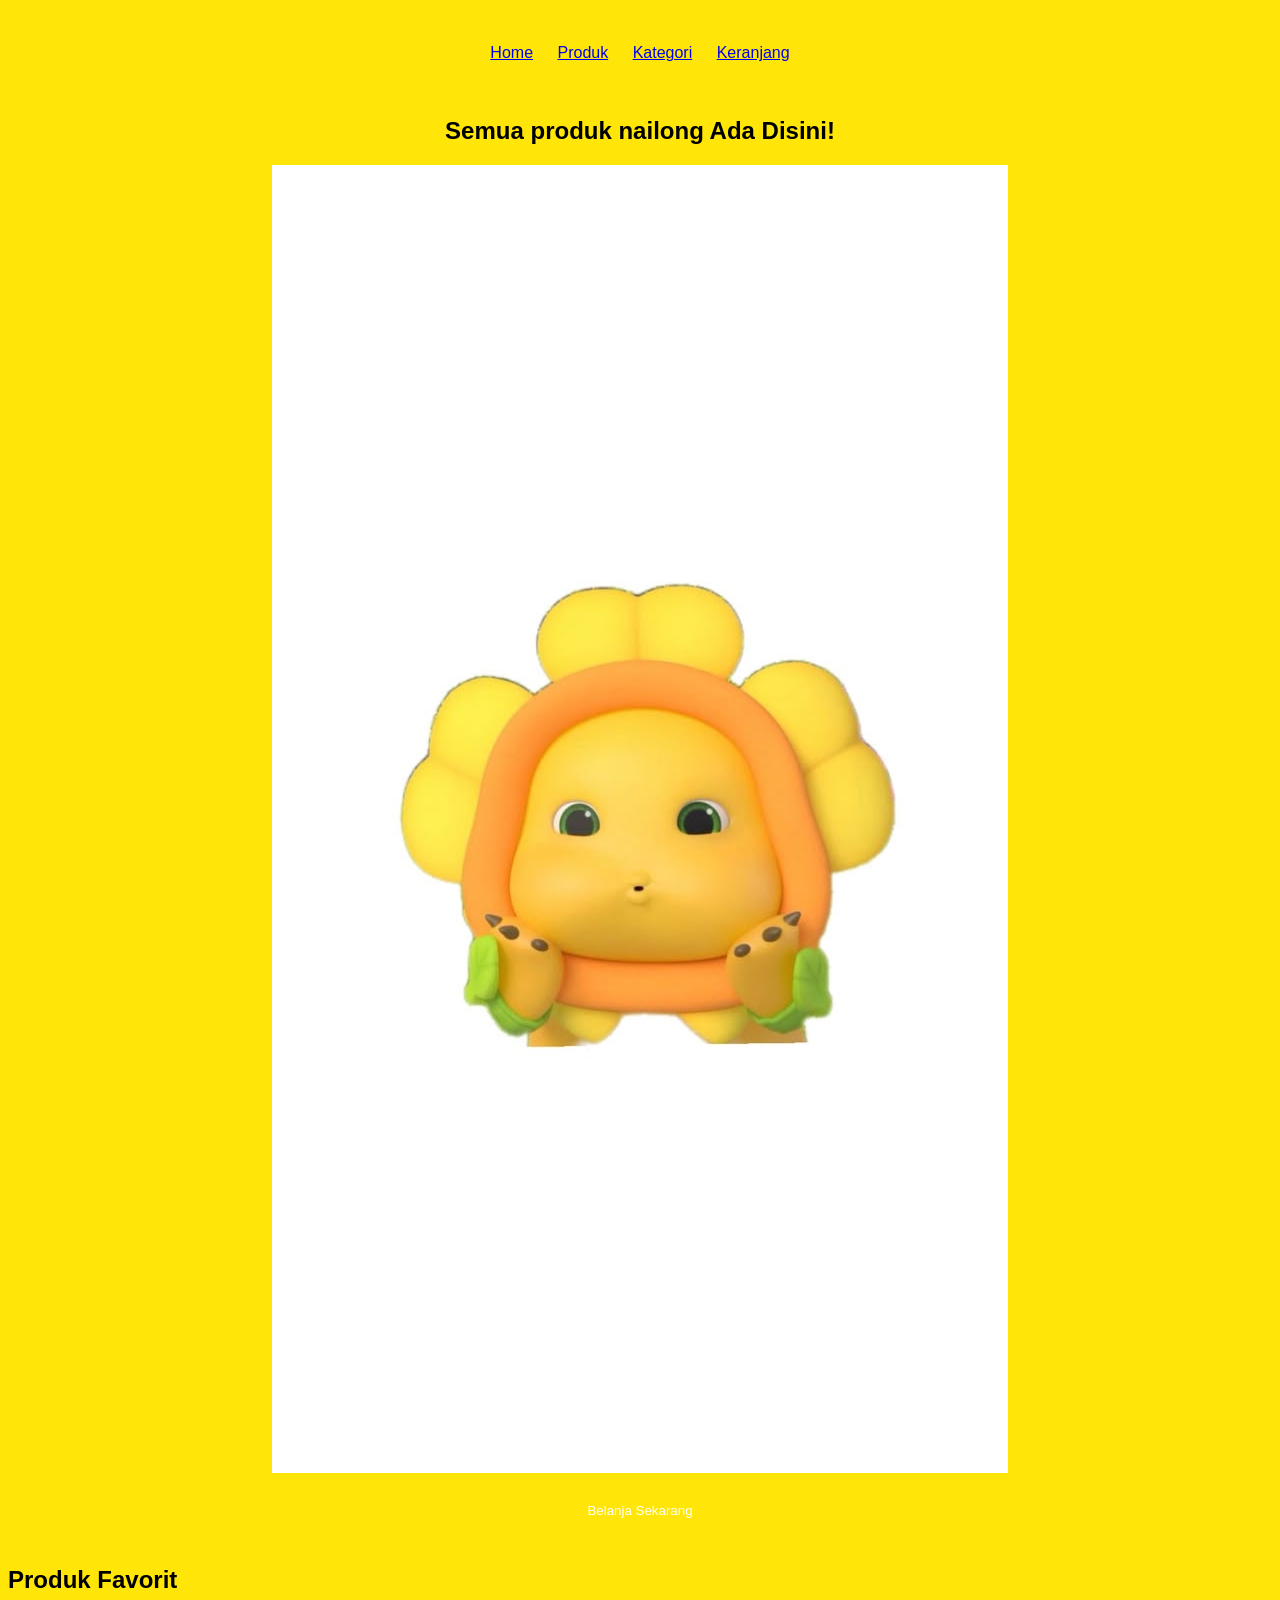
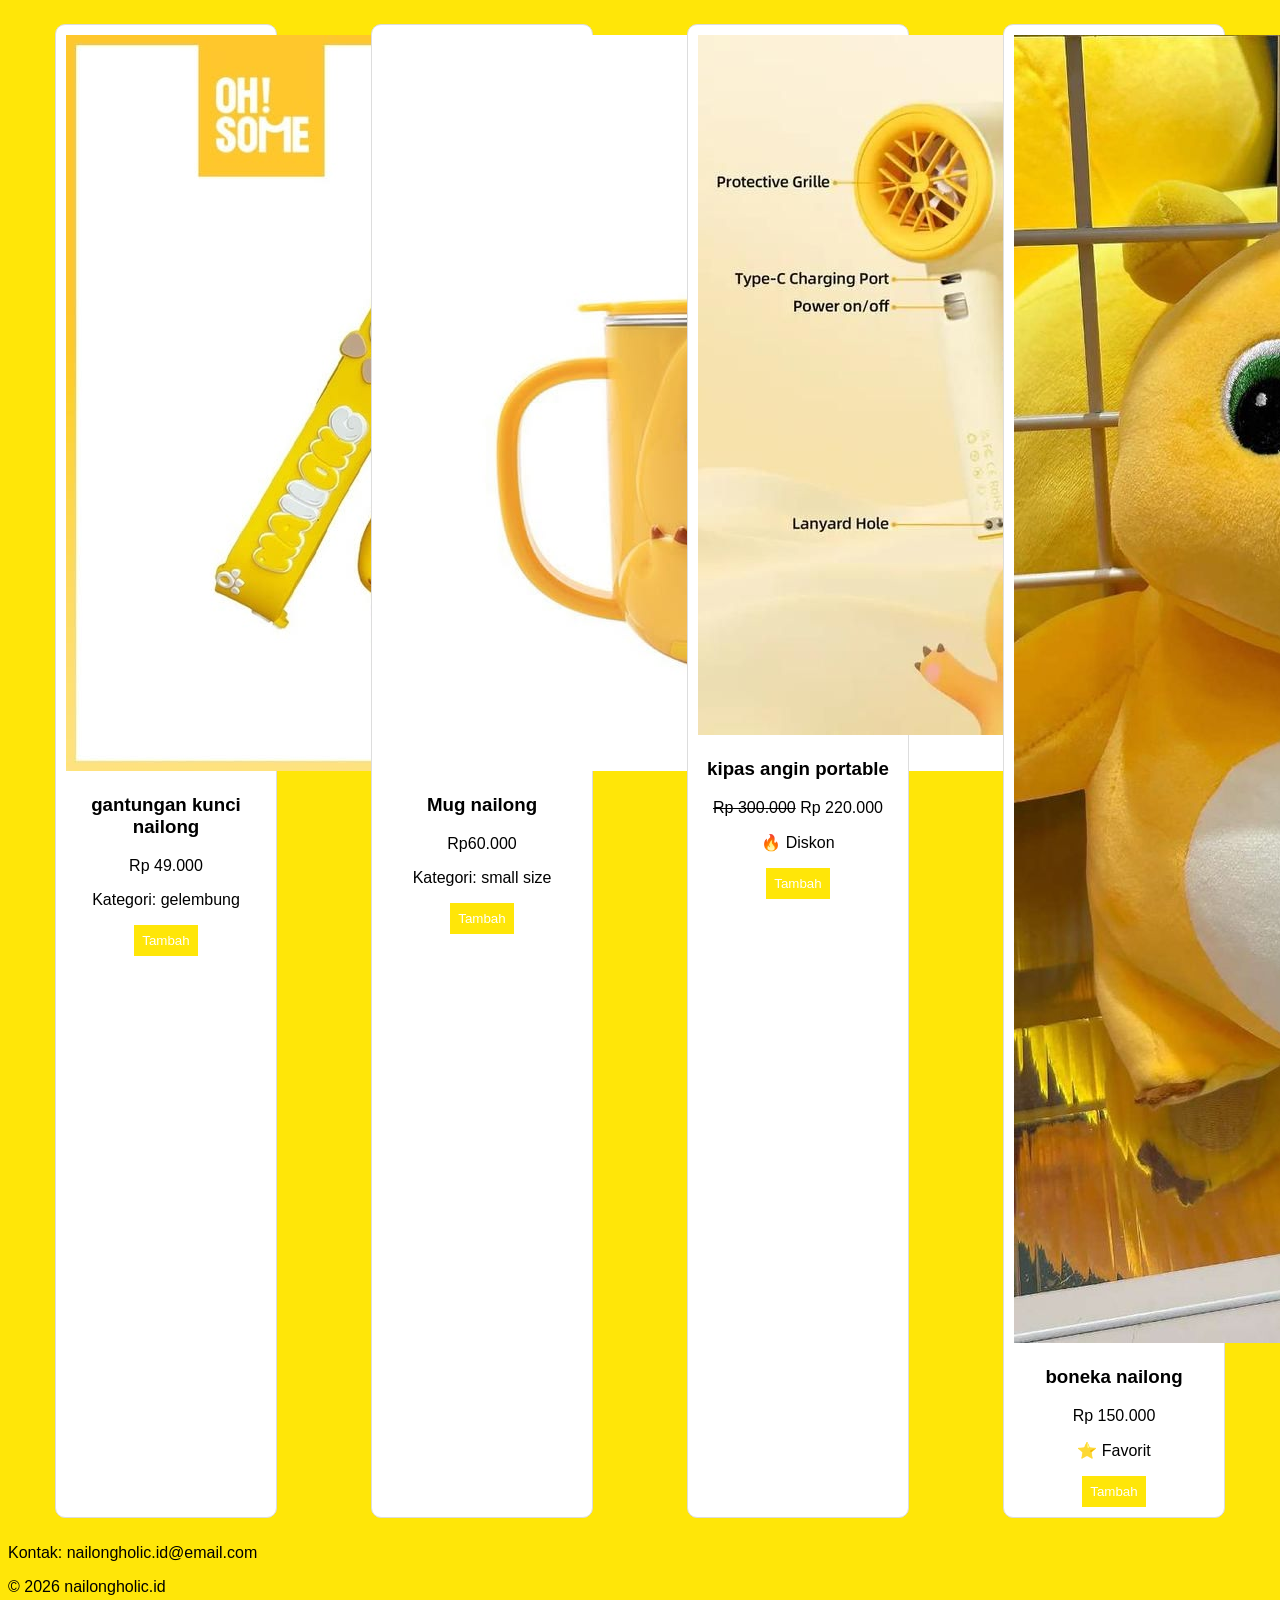
==== index.html @ fddcebc4 "Rename indexhtml.html to index.html" ====
<!DOCTYPE html>
<html lang="id">
<head>
    <meta charset="UTF-8">
    <title>nailong</title>

    <style>
        body {
            font-family: Arial;
            background-color: #ffe608;
        }
        header {
            background-color: ;
            color: white;
            text-align: center;
            padding: 15px;
        }
        nav a {
            margin: 10px;
            color:#ffe608
            text-decoration: none;
        }
        #hero {
            text-align: center;
            padding: 20px;
        }
        .container {
            display: flex;
            justify-content: space-around;
            flex-wrap: wrap;
        }
        .card {
            background: white;
            border: 1px solid #ddd;
            border-radius: 10px;
            width: 200px;
            padding: 10px;
            margin: 10px;
            text-align: center;
        }
        button {
            background-color: #ffe608;
            color: white;
            border: none;
            padding: 8px;
            cursor: pointer;
        }
    </style>
</head>

<body>

<header>
    <h1> <nailongholic class="id"></nailongholic></h1>
    <nav>
        <a href="#">Home</a>
        <a href="#">Produk</a>
        <a href="#">Kategori</a>
        <a href="#">Keranjang</a>
    </nav>
</header>

<main>

<section id="hero">
    <h2>Semua produk nailong Ada Disini!</h2>
    <img src="banner nailong.jpg" alt="nailongholic.id Banner">
    <br><br>
    <button>Belanja Sekarang</button>
</section>

<section>
    <h2> Produk Favorit</h2>

    <div class="container">

        <div class="card">
            <img src="ganci nailong.jpeg" alt="aksesoris">
            <h3>gantungan kunci nailong</h3>
            <p>Rp 49.000</p>
            <p> Kategori: gelembung</p>
            <button>Tambah</button>
        </div>

        <div class="card">
            <img src="mug nailong.jpg" alt="alat minum">
            <h3>Mug nailong</h3>
            <p>Rp60.000</p>
            <p> Kategori: small size</p>
            <button>Tambah</button>
        </div>

        <div class="card">
            <img src="kipas angin nailong.jpg" alt="colab gojodogXnailong">
            <h3>kipas angin portable</h3>
            <p><del>Rp 300.000</del> Rp 220.000</p>
            <p>🔥 Diskon</p>
            <button>Tambah</button>
        </div>

        <div class="card">
            <img src="boneka nailong.jpg" alt="boneka">
            <h3>boneka nailong </h3>
            <p>Rp 150.000</p>
            <p>⭐ Favorit</p>
            <button>Tambah</button>
        </div>

    </div>
</section>

</main>

<footer>
    <p>Kontak: nailongholic.id@email.com</p>
    <p>&copy; 2026 nailongholic.id</p>
</footer>

</body>
</html>
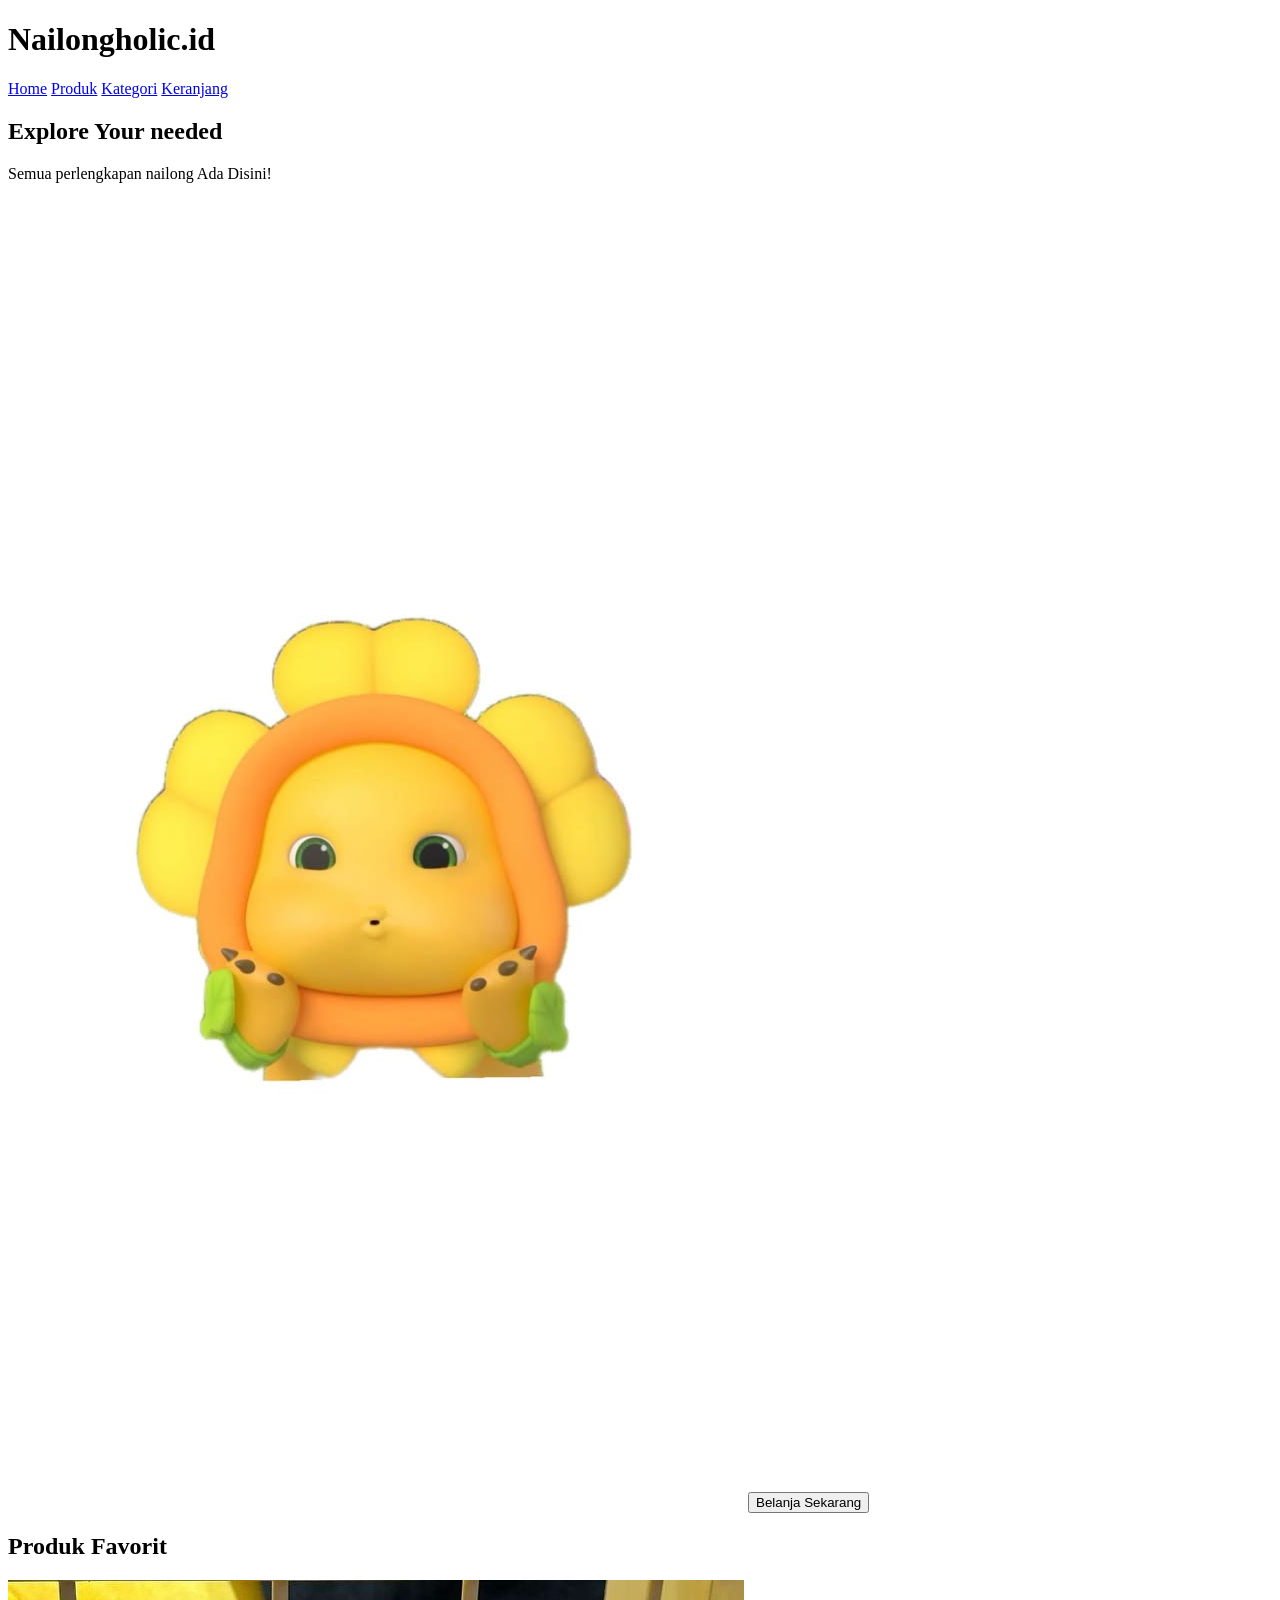
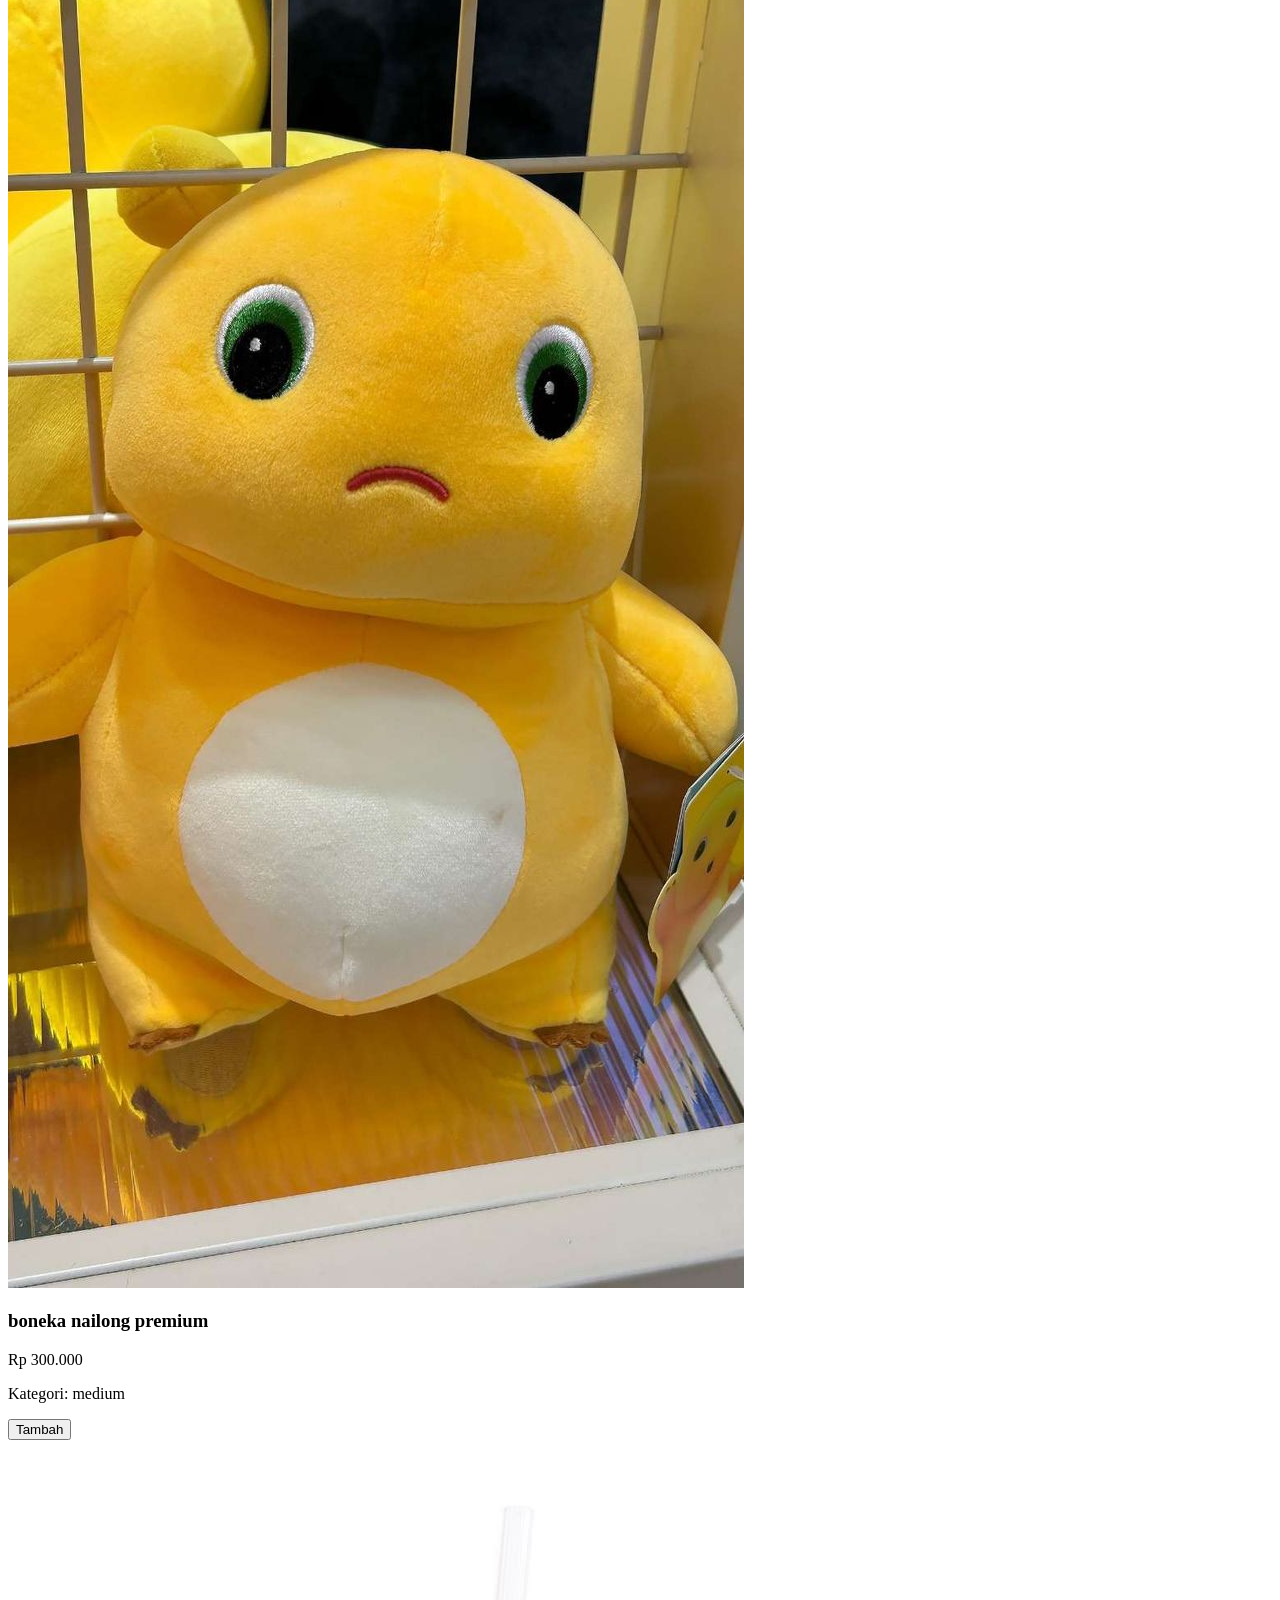
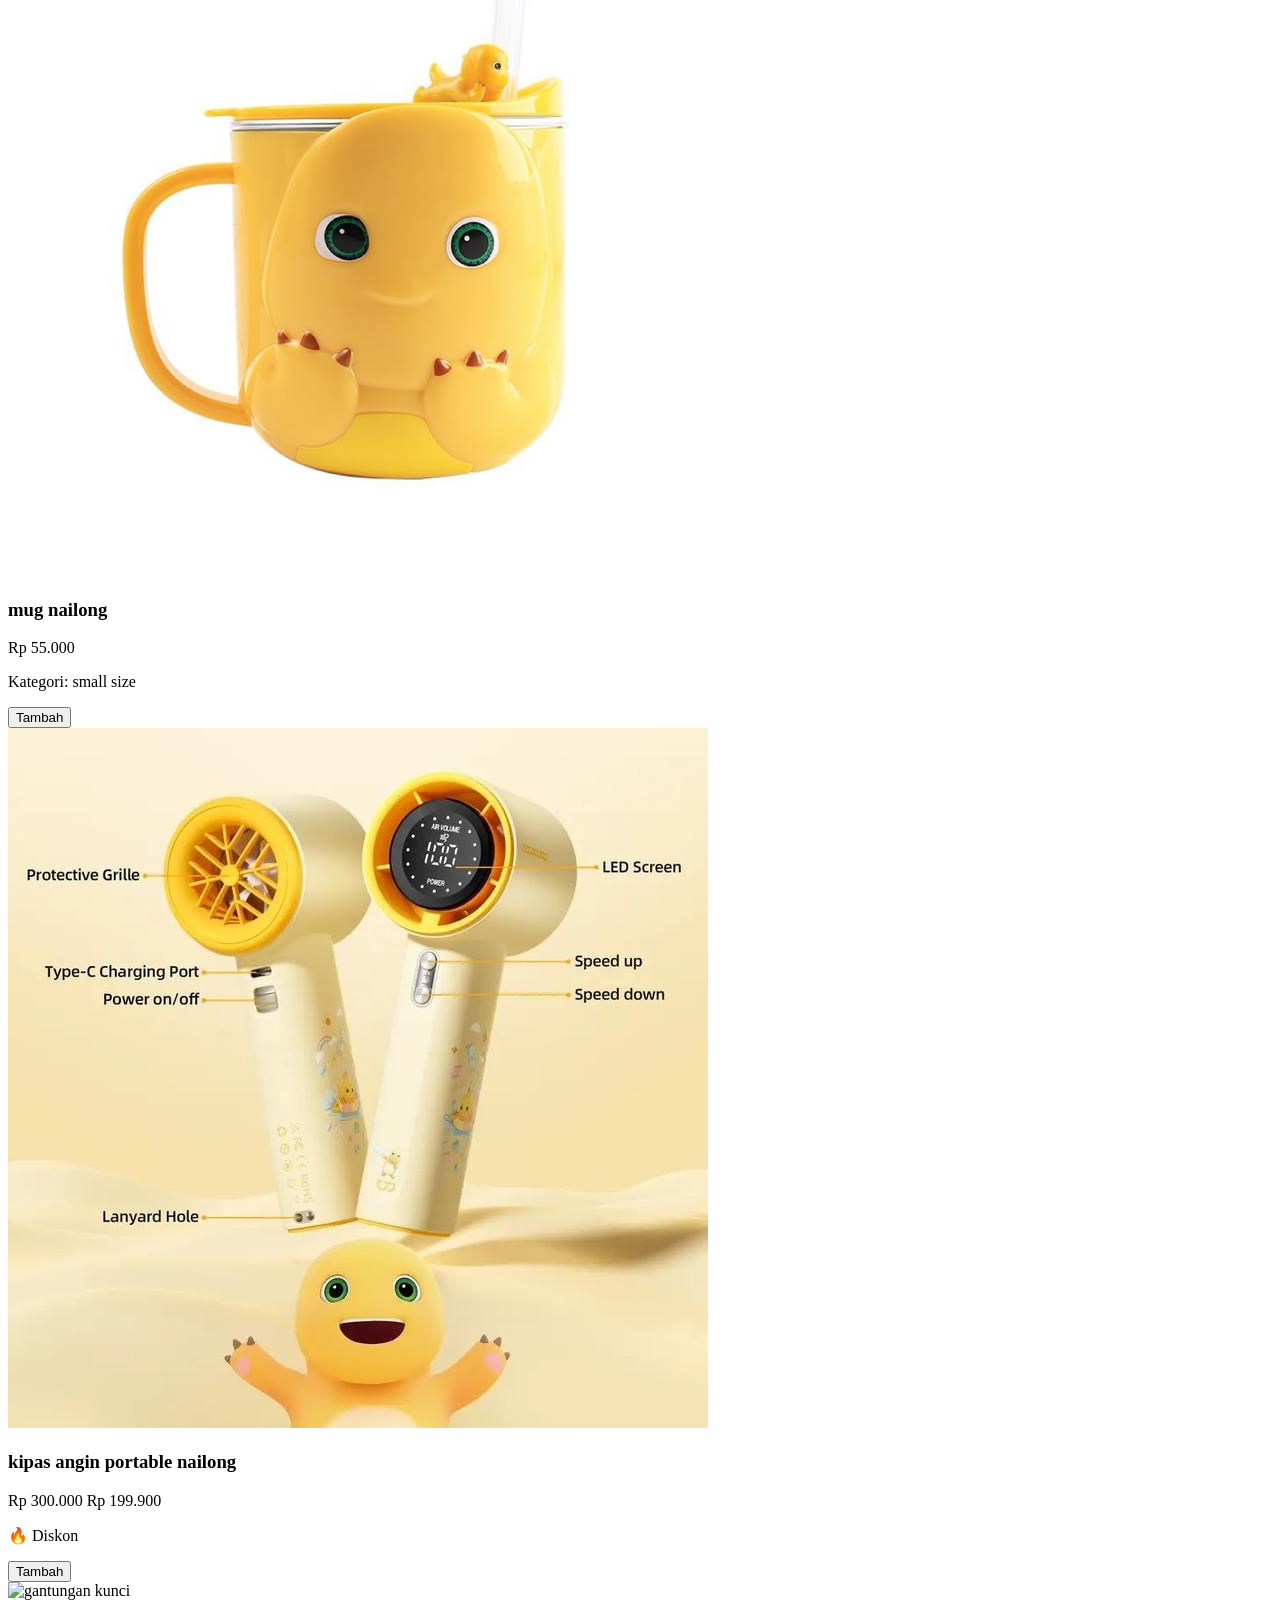
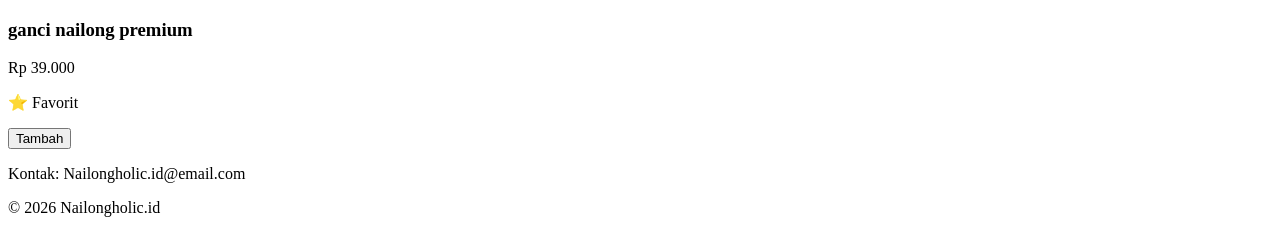
==== commit b980fdb4: "Update index.html" ====
--- a/index.html
+++ b/index.html
@@ -2,56 +2,14 @@
 <html lang="id">
 <head>
     <meta charset="UTF-8">
-    <title>nailong</title>
+    <meta name="viewport" content="width=device-width, initial-scale=1.0">
+    <title>Nailongholic.id</title>
 
-    <style>
-        body {
-            font-family: Arial;
-            background-color: #ffe608;
-        }
-        header {
-            background-color: ;
-            color: white;
-            text-align: center;
-            padding: 15px;
-        }
-        nav a {
-            margin: 10px;
-            color:#ffe608
-            text-decoration: none;
-        }
-        #hero {
-            text-align: center;
-            padding: 20px;
-        }
-        .container {
-            display: flex;
-            justify-content: space-around;
-            flex-wrap: wrap;
-        }
-        .card {
-            background: white;
-            border: 1px solid #ddd;
-            border-radius: 10px;
-            width: 200px;
-            padding: 10px;
-            margin: 10px;
-            text-align: center;
-        }
-        button {
-            background-color: #ffe608;
-            color: white;
-            border: none;
-            padding: 8px;
-            cursor: pointer;
-        }
-    </style>
+    <link rel="stylesheet" href="Nailongholic.id.css">
 </head>
-
 <body>
-
 <header>
-    <h1> <nailongholic class="id"></nailongholic></h1>
+    <h1 class="e-nama">Nailongholic.id</h1>
     <nav>
         <a href="#">Home</a>
         <a href="#">Produk</a>
@@ -59,61 +17,58 @@
         <a href="#">Keranjang</a>
     </nav>
 </header>
-
 <main>
 
-<section id="hero">
-    <h2>Semua produk nailong Ada Disini!</h2>
-    <img src="banner nailong.jpg" alt="nailongholic.id Banner">
-    <br><br>
-    <button>Belanja Sekarang</button>
-</section>
+    <section class="section-1">
+        <h1>Explore Your needed</h1>
+        <p>Semua perlengkapan nailong Ada Disini!</p>
+        <img src="banner nailong.jpg" alt="nailong Banner">
+        <button class="btn-sec-1">Belanja Sekarang</button>
+    </section>
 
-<section>
-    <h2> Produk Favorit</h2>
+    <h2 class="p-rekomendasi">Produk Favorit</h2>
 
-    <div class="container">
+    <div class="produk-container">
 
         <div class="card">
-            <img src="ganci nailong.jpeg" alt="aksesoris">
-            <h3>gantungan kunci nailong</h3>
-            <p>Rp 49.000</p>
-            <p> Kategori: gelembung</p>
-            <button>Tambah</button>
+            <img src="boneka nailong.jpg" alt="boneka">
+            <h3>boneka nailong premium</h3>
+            <p class="harga">Rp 300.000</p>
+            <p class="kategori">Kategori: medium </p>
+            <button class="btn-buy">Tambah</button>
         </div>
 
         <div class="card">
-            <img src="mug nailong.jpg" alt="alat minum">
-            <h3>Mug nailong</h3>
-            <p>Rp60.000</p>
-            <p> Kategori: small size</p>
-            <button>Tambah</button>
+            <img src="mug nailong.jpg" alt="tempat minum">
+            <h3>mug nailong</h3>
+            <p class="harga">Rp 55.000</p>
+            <p class="kategori">Kategori: small size</p>
+            <button class="btn-buy">Tambah</button>
         </div>
 
         <div class="card">
-            <img src="kipas angin nailong.jpg" alt="colab gojodogXnailong">
-            <h3>kipas angin portable</h3>
-            <p><del>Rp 300.000</del> Rp 220.000</p>
-            <p>🔥 Diskon</p>
-            <button>Tambah</button>
+            <img src="kipas angin nailong.jpg" alt="gojodogXnailong">
+            <h3>kipas angin portable nailong</h3>
+            <p class="harga"><span class="harga-coret">Rp 300.000</span> Rp 199.900</p>
+            <p class="badge">🔥 Diskon</p>
+            <button class="btn-buy">Tambah</button>
         </div>
 
         <div class="card">
-            <img src="boneka nailong.jpg" alt="boneka">
-            <h3>boneka nailong </h3>
-            <p>Rp 150.000</p>
-            <p>⭐ Favorit</p>
-            <button>Tambah</button>
+            <img src="ganci nailong.jpg" alt="gantungan kunci">
+            <h3>ganci nailong premium</h3>
+            <p class="harga">Rp 39.000</p>
+            <p class="badge">⭐ Favorit</p>
+            <button class="btn-buy">Tambah</button>
         </div>
 
     </div>
-</section>
 
 </main>
 
 <footer>
-    <p>Kontak: nailongholic.id@email.com</p>
-    <p>&copy; 2026 nailongholic.id</p>
+    <p>Kontak: Nailongholic.id@email.com</p>
+    <p>&copy; 2026 Nailongholic.id</p>
 </footer>
 
 </body>
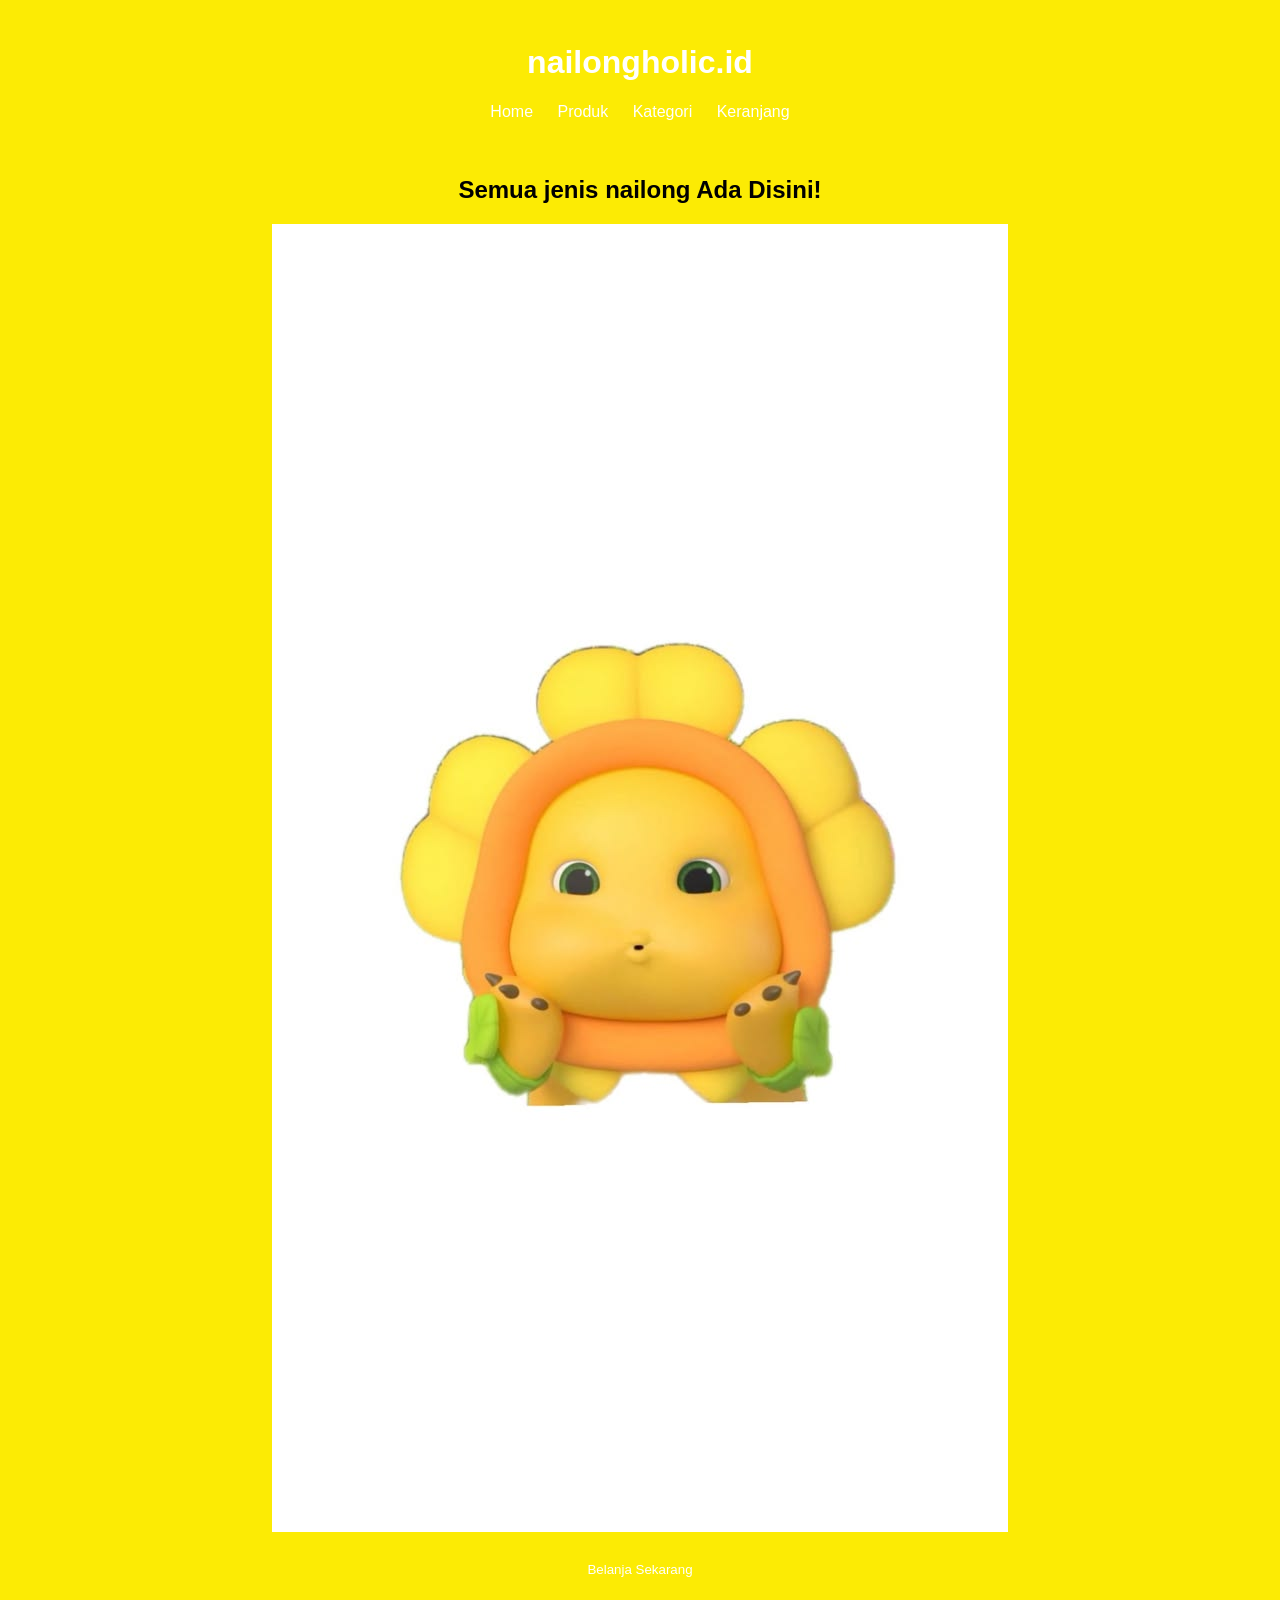
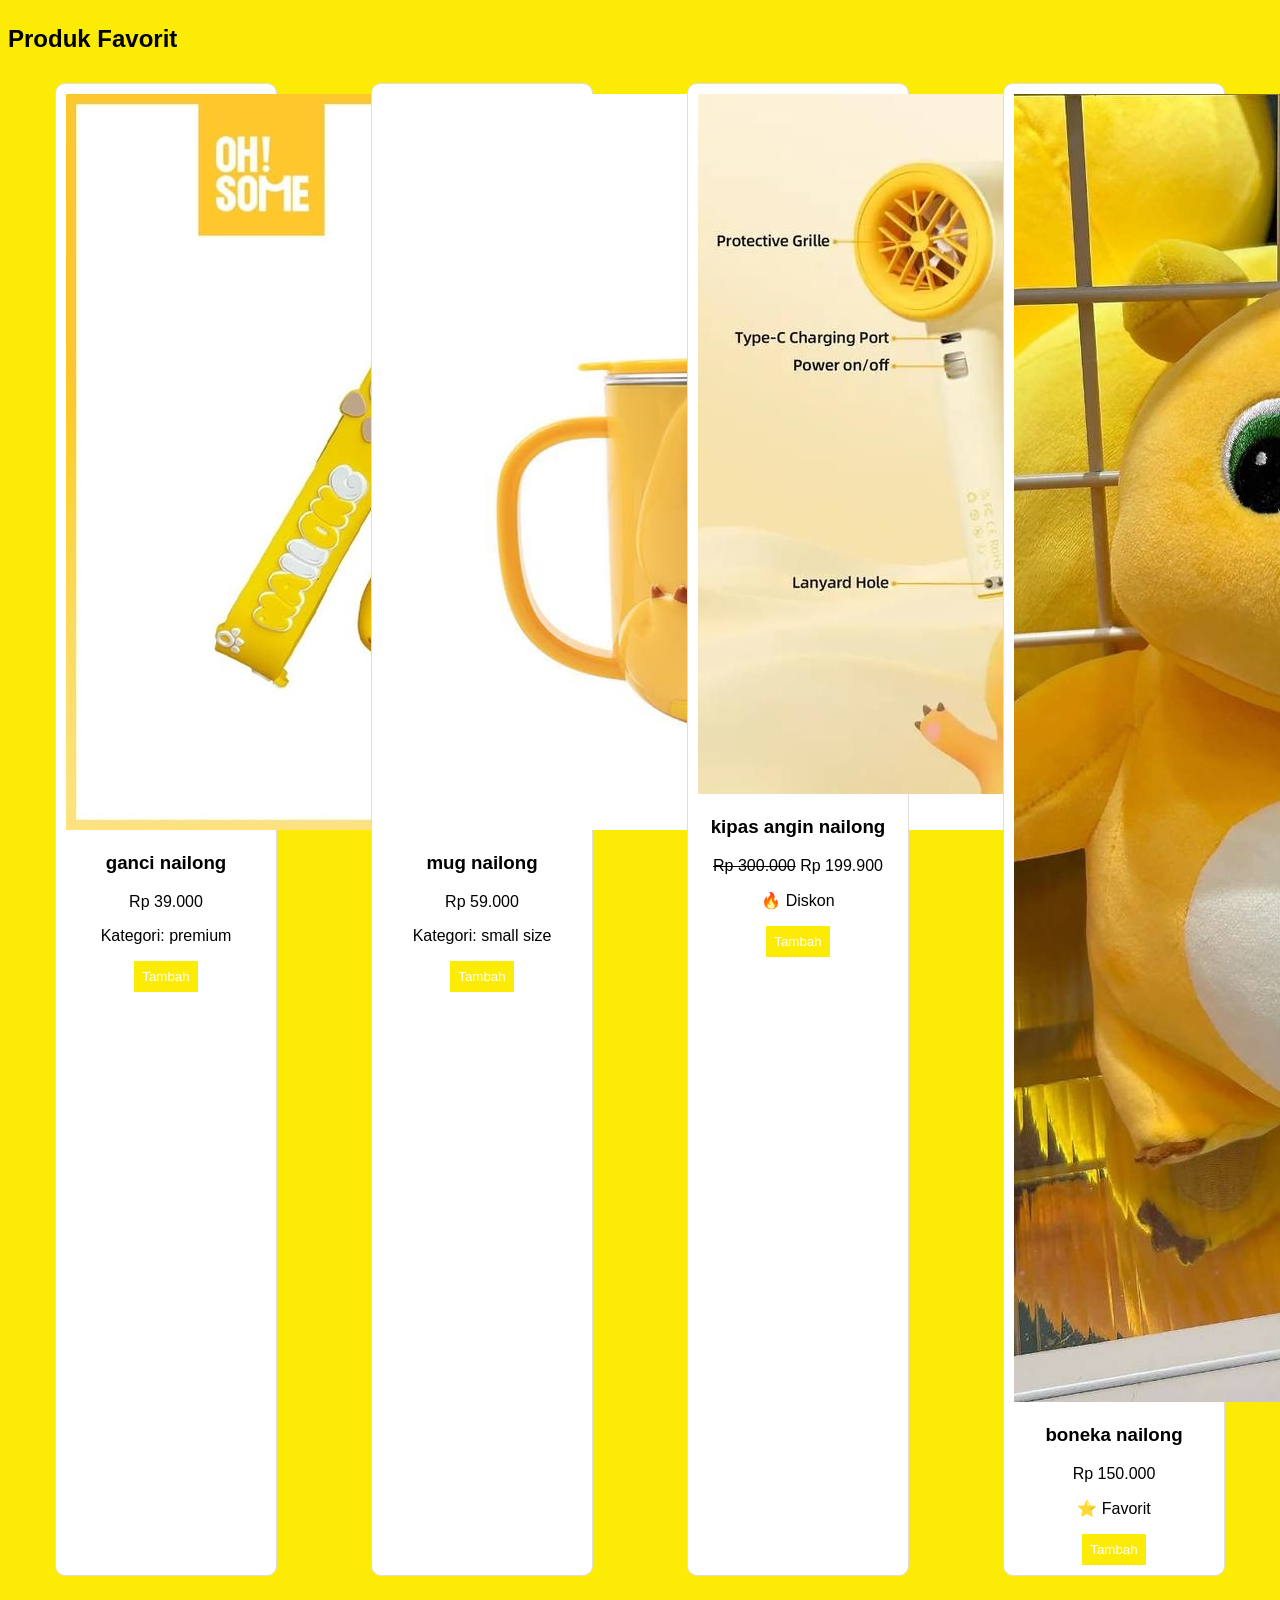
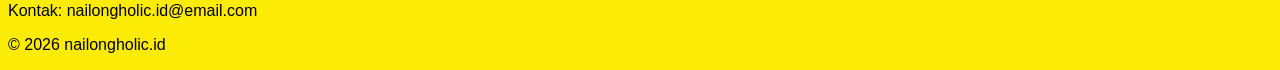
==== commit 7e24e852: "Update index.html" ====
--- a/index.html
+++ b/index.html
@@ -2,14 +2,56 @@
 <html lang="id">
 <head>
     <meta charset="UTF-8">
-    <meta name="viewport" content="width=device-width, initial-scale=1.0">
-    <title>Nailongholic.id</title>
+    <title>nailongholic.id</title>
 
-    <link rel="stylesheet" href="Nailongholic.id.css">
+    <style>
+        body {
+            font-family: Arial;
+            background-color: #fceb04;
+        }
+        header {
+            background-color: #fceb04;
+            color: white;
+            text-align: center;
+            padding: 15px;
+        }
+        nav a {
+            margin: 10px;
+            color: white;
+            text-decoration: none;
+        }
+        #hero {
+            text-align: center;
+            padding: 20px;
+        }
+        .container {
+            display: flex;
+            justify-content: space-around;
+            flex-wrap: wrap;
+        }
+        .card {
+            background: white;
+            border: 1px solid #ddd;
+            border-radius: 10px;
+            width: 200px;
+            padding: 10px;
+            margin: 10px;
+            text-align: center;
+        }
+        button {
+            background-color: #fceb04;
+            color: white;
+            border: none;
+            padding: 8px;
+            cursor: pointer;
+        }
+    </style>
 </head>
+
 <body>
+
 <header>
-    <h1 class="e-nama">Nailongholic.id</h1>
+    <h1>nailongholic.id</h1>
     <nav>
         <a href="#">Home</a>
         <a href="#">Produk</a>
@@ -17,58 +59,61 @@
         <a href="#">Keranjang</a>
     </nav>
 </header>
+
 <main>
 
-    <section class="section-1">
-        <h1>Explore Your needed</h1>
-        <p>Semua perlengkapan nailong Ada Disini!</p>
-        <img src="banner nailong.jpg" alt="nailong Banner">
-        <button class="btn-sec-1">Belanja Sekarang</button>
-    </section>
+<section id="hero">
+    <h2>Semua jenis nailong Ada Disini!</h2>
+    <img src="banner nailong.jpg" alt="nailong Banner">
+    <br><br>
+    <button>Belanja Sekarang</button>
+</section>
 
-    <h2 class="p-rekomendasi">Produk Favorit</h2>
+<section>
+    <h2> Produk Favorit</h2>
 
-    <div class="produk-container">
+    <div class="container">
 
         <div class="card">
-            <img src="boneka nailong.jpg" alt="boneka">
-            <h3>boneka nailong premium</h3>
-            <p class="harga">Rp 300.000</p>
-            <p class="kategori">Kategori: medium </p>
-            <button class="btn-buy">Tambah</button>
+            <img src="ganci nailong.jpeg" alt="gantungan kunci">
+            <h3>ganci nailong </h3>
+            <p>Rp 39.000</p>
+            <p> Kategori: premium</p>
+            <button>Tambah</button>
         </div>
 
         <div class="card">
             <img src="mug nailong.jpg" alt="tempat minum">
             <h3>mug nailong</h3>
-            <p class="harga">Rp 55.000</p>
-            <p class="kategori">Kategori: small size</p>
-            <button class="btn-buy">Tambah</button>
+            <p>Rp 59.000</p>
+            <p>Kategori: small size</p>
+            <button>Tambah</button>
         </div>
 
         <div class="card">
             <img src="kipas angin nailong.jpg" alt="gojodogXnailong">
-            <h3>kipas angin portable nailong</h3>
-            <p class="harga"><span class="harga-coret">Rp 300.000</span> Rp 199.900</p>
-            <p class="badge">🔥 Diskon</p>
-            <button class="btn-buy">Tambah</button>
+            <h3>kipas angin nailong</h3>
+            <p><del>Rp 300.000</del> Rp 199.900</p>
+            <p>🔥 Diskon</p>
+            <button>Tambah</button>
         </div>
 
         <div class="card">
-            <img src="ganci nailong.jpg" alt="gantungan kunci">
-            <h3>ganci nailong premium</h3>
-            <p class="harga">Rp 39.000</p>
-            <p class="badge">⭐ Favorit</p>
-            <button class="btn-buy">Tambah</button>
+            <img src="boneka nailong.jpg" alt="boneka ">
+            <h3>boneka nailong </h3>
+            <p>Rp 150.000</p>
+            <p>⭐ Favorit</p>
+            <button>Tambah</button>
         </div>
 
     </div>
+</section>
 
 </main>
 
 <footer>
-    <p>Kontak: Nailongholic.id@email.com</p>
-    <p>&copy; 2026 Nailongholic.id</p>
+    <p>Kontak: nailongholic.id@email.com</p>
+    <p>&copy; 2026 nailongholic.id</p>
 </footer>
 
 </body>
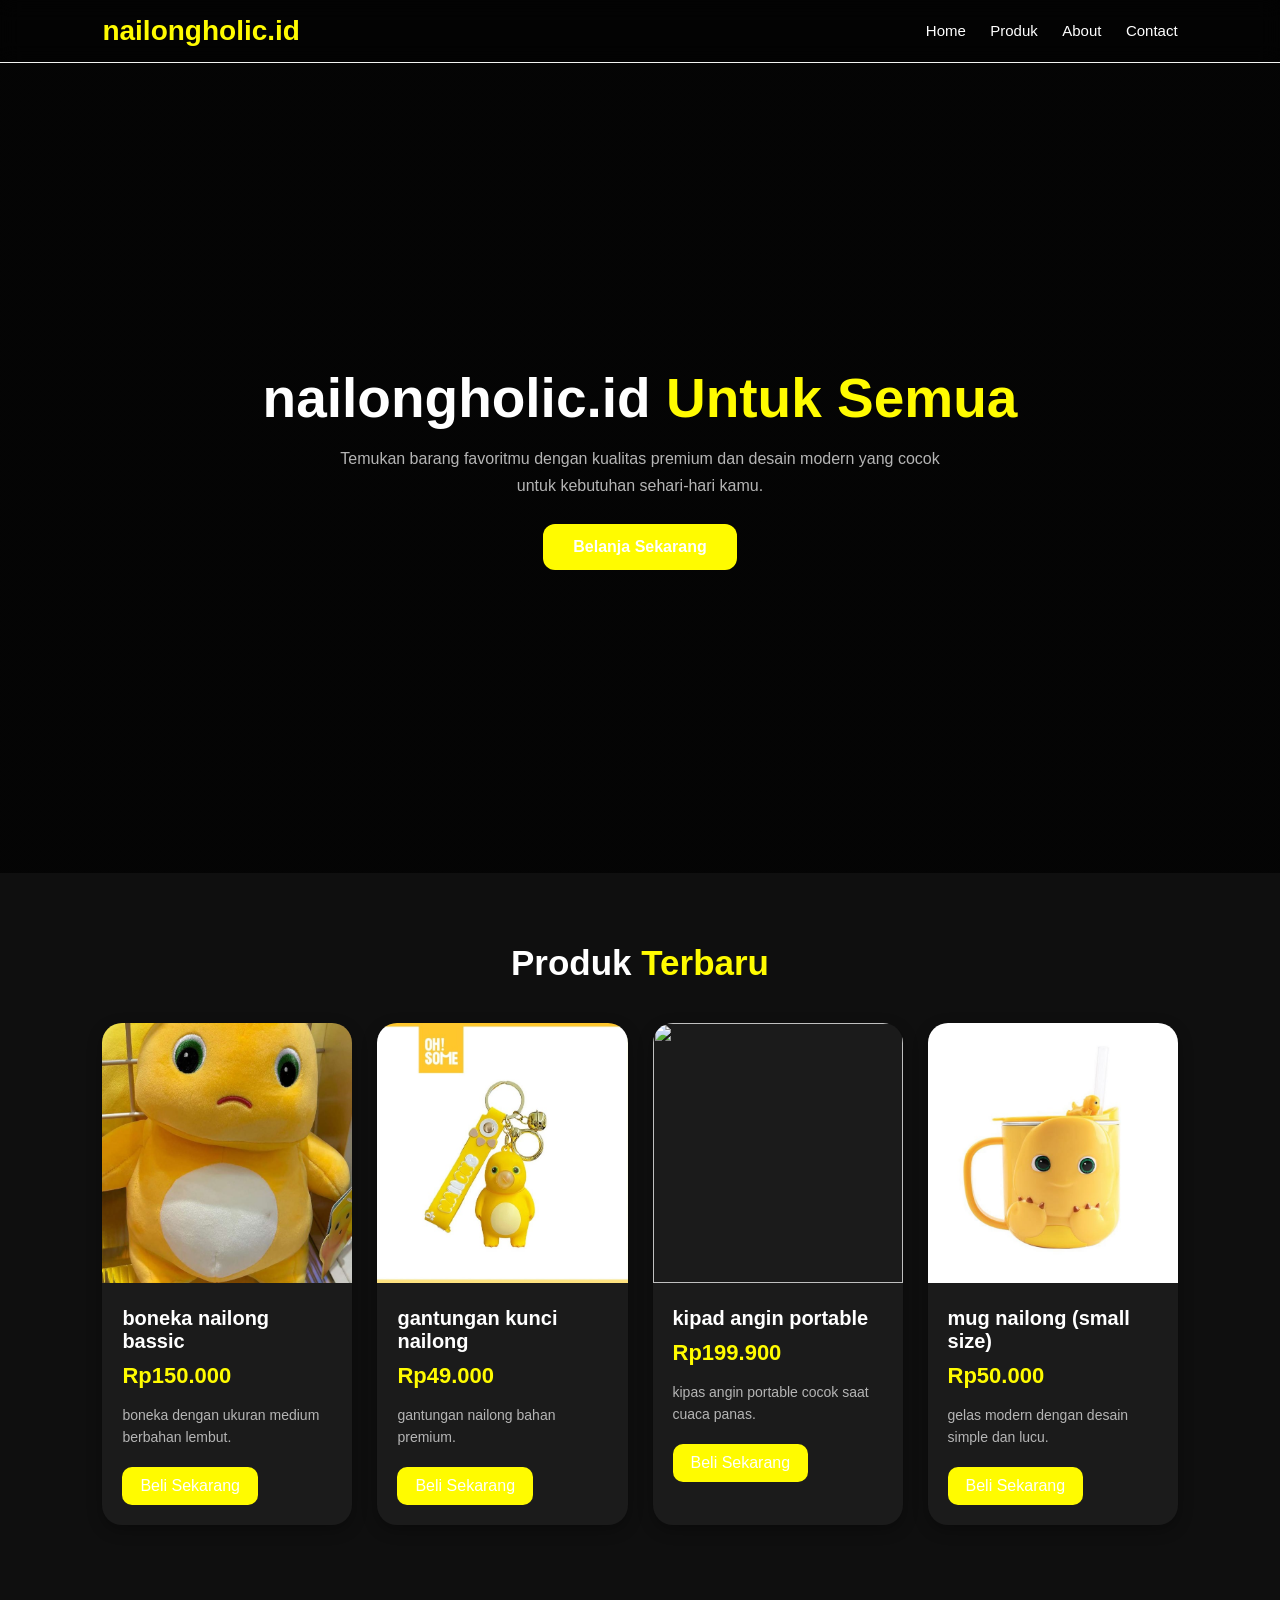
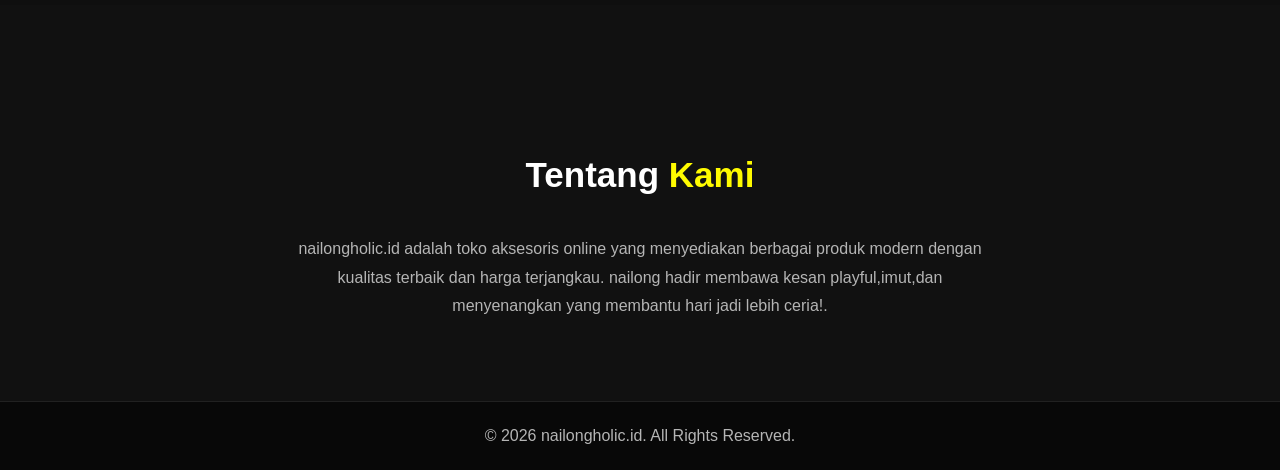
==== commit ac74aa80: "Update index.html" ====
--- a/index.html
+++ b/index.html
@@ -1,120 +1,351 @@
 <!DOCTYPE html>
 <html lang="id">
 <head>
-    <meta charset="UTF-8">
-    <title>nailongholic.id</title>
-
-    <style>
-        body {
-            font-family: Arial;
-            background-color: #fceb04;
-        }
-        header {
-            background-color: #fceb04;
-            color: white;
-            text-align: center;
-            padding: 15px;
-        }
-        nav a {
-            margin: 10px;
-            color: white;
-            text-decoration: none;
-        }
-        #hero {
-            text-align: center;
-            padding: 20px;
-        }
-        .container {
-            display: flex;
-            justify-content: space-around;
-            flex-wrap: wrap;
-        }
-        .card {
-            background: white;
-            border: 1px solid #ddd;
-            border-radius: 10px;
-            width: 200px;
-            padding: 10px;
-            margin: 10px;
-            text-align: center;
-        }
-        button {
-            background-color: #fceb04;
-            color: white;
-            border: none;
-            padding: 8px;
-            cursor: pointer;
-        }
-    </style>
+  <meta charset="UTF-8" />
+  <meta name="viewport" content="width=device-width, initial-scale=1.0"/>
+  <title>nailongholic.id</title>
+
+  <style>
+    *{
+      margin:0;
+      padding:0;
+      box-sizing:border-box;
+      scroll-behavior:smooth;
+    }
+
+    :root{
+      --primary:#fffb00;
+      --dark:#0f0f0f;
+      --dark2:#1b1b1b;
+      --white:#ffffff;
+      --gray:#b5b5b5;
+    }
+
+    body{
+      font-family:'Segoe UI',sans-serif;
+      background:var(--dark);
+      color:var(--white);
+    }
+
+    /* NAVBAR */
+    header{
+      background:rgba(0,0,0,0.8);
+      backdrop-filter:blur(10px);
+      position:sticky;
+      top:0;
+      z-index:1000;
+      padding:15px 8%;
+      display:flex;
+      justify-content:space-between;
+      align-items:center;
+      border-bottom:1px solid rgb(242, 243, 241);
+    }
+
+    .logo{
+      font-size:28px;
+      font-weight:bold;
+      color:var(--primary);
+    }
+
+    nav a{
+      color:var(--white);
+      text-decoration:none;
+      margin-left:20px;
+      transition:0.3s;
+      font-size:15px;
+    }
+
+    nav a:hover{
+      color:var(--primary);
+    }
+
+    /* HERO */
+    .hero{
+      min-height:90vh;
+      display:flex;
+      align-items:center;
+      justify-content:center;
+      text-align:center;
+      padding:40px 8%;
+      background:
+      linear-gradient(rgba(0,0,0,0.7),
+      rgba(0,0,0,0.7)),
+      url('https://images.unsplash.com/photo-1441986300917-64674bd600d8?q=80&w=1200&auto=format&fit=crop');
+      background-size:cover;
+      background-position:center;
+    }
+
+    .hero-content h1{
+      font-size:55px;
+      margin-bottom:15px;
+    }
+
+    .hero-content span{
+      color:var(--primary);
+    }
+
+    .hero-content p{
+      color:var(--gray);
+      max-width:600px;
+      margin:auto;
+      line-height:1.7;
+    }
+
+    .hero-btn{
+      display:inline-block;
+      margin-top:25px;
+      padding:14px 30px;
+      background:var(--primary);
+      color:white;
+      text-decoration:none;
+      border-radius:12px;
+      transition:0.3s;
+      font-weight:bold;
+    }
+
+    .hero-btn:hover{
+      transform:translateY(-5px);
+      background:#fffb00;
+    }
+
+    /* TITLE */
+    .title{
+      text-align:center;
+      font-size:35px;
+      margin:70px 0 40px;
+    }
+
+    .title span{
+      color:var(--primary);
+    }
+
+    /* PRODUCTS */
+    .products{
+      padding:0 8% 80px;
+      display:grid;
+      grid-template-columns:repeat(auto-fit,minmax(230px,1fr));
+      gap:25px;
+    }
+
+    .card{
+      background:var(--dark2);
+      border-radius:20px;
+      overflow:hidden;
+      transition:0.4s;
+      box-shadow:0 5px 15px rgba(0,0,0,0.3);
+    }
+
+    .card:hover{
+      transform:translateY(-10px);
+    }
+
+    .card img{
+      width:100%;
+      height:260px;
+      object-fit:cover;
+    }
+
+    .card-body{
+      padding:20px;
+    }
+
+    .card-body h3{
+      margin-bottom:10px;
+      font-size:20px;
+    }
+
+    .price{
+      color:var(--primary);
+      font-size:22px;
+      font-weight:bold;
+      margin-bottom:15px;
+    }
+
+    .card-body p{
+      color:var(--gray);
+      font-size:14px;
+      line-height:1.6;
+    }
+
+    .btn{
+      display:inline-block;
+      margin-top:18px;
+      padding:10px 18px;
+      background:var(--primary);
+      color:white;
+      border-radius:10px;
+      text-decoration:none;
+      transition:0.3s;
+    }
+
+    .btn:hover{
+      background:#fffb00;
+    }
+
+    /* ABOUT */
+    .about{
+      padding:80px 8%;
+      text-align:center;
+      background:#111;
+    }
+
+    .about p{
+      color:var(--gray);
+      max-width:700px;
+      margin:auto;
+      line-height:1.8;
+    }
+
+    /* FOOTER */
+    footer{
+      background:#080808;
+      text-align:center;
+      padding:25px;
+      color:var(--gray);
+      border-top:1px solid rgba(255,255,255,0.1);
+    }
+
+    /* RESPONSIVE */
+    @media(max-width:768px){
+
+      header{
+        flex-direction:column;
+        gap:15px;
+      }
+
+      nav{
+        display:flex;
+        flex-wrap:wrap;
+        justify-content:center;
+      }
+
+      .hero-content h1{
+        font-size:38px;
+      }
+
+      .title{
+        font-size:28px;
+      }
+
+      .card img{
+        height:220px;
+      }
+    }
+  </style>
 </head>
 
 <body>
 
-<header>
-    <h1>nailongholic.id</h1>
+  <!-- NAVBAR -->
+  <header>
+    <div class="logo">nailongholic.id</div>
+
     <nav>
-        <a href="#">Home</a>
-        <a href="#">Produk</a>
-        <a href="#">Kategori</a>
-        <a href="#">Keranjang</a>
+      <a href="#">Home</a>
+      <a href="#produk">Produk</a>
+      <a href="#about">About</a>
+      <a href="#">Contact</a>
     </nav>
-</header>
-
-<main>
-
-<section id="hero">
-    <h2>Semua jenis nailong Ada Disini!</h2>
-    <img src="banner nailong.jpg" alt="nailong Banner">
-    <br><br>
-    <button>Belanja Sekarang</button>
-</section>
-
-<section>
-    <h2> Produk Favorit</h2>
-
-    <div class="container">
-
-        <div class="card">
-            <img src="ganci nailong.jpeg" alt="gantungan kunci">
-            <h3>ganci nailong </h3>
-            <p>Rp 39.000</p>
-            <p> Kategori: premium</p>
-            <button>Tambah</button>
-        </div>
-
-        <div class="card">
-            <img src="mug nailong.jpg" alt="tempat minum">
-            <h3>mug nailong</h3>
-            <p>Rp 59.000</p>
-            <p>Kategori: small size</p>
-            <button>Tambah</button>
-        </div>
-
-        <div class="card">
-            <img src="kipas angin nailong.jpg" alt="gojodogXnailong">
-            <h3>kipas angin nailong</h3>
-            <p><del>Rp 300.000</del> Rp 199.900</p>
-            <p>🔥 Diskon</p>
-            <button>Tambah</button>
-        </div>
-
-        <div class="card">
-            <img src="boneka nailong.jpg" alt="boneka ">
-            <h3>boneka nailong </h3>
-            <p>Rp 150.000</p>
-            <p>⭐ Favorit</p>
-            <button>Tambah</button>
-        </div>
-
-    </div>
-</section>
-
-</main>
-
-<footer>
-    <p>Kontak: nailongholic.id@email.com</p>
-    <p>&copy; 2026 nailongholic.id</p>
-</footer>
+  </header>
+
+  <!-- HERO -->
+  <section class="hero">
+    <div class="hero-content">
+      <h1>nailongholic.id <span>Untuk Semua</span></h1>
+
+      <p>
+        Temukan barang favoritmu dengan kualitas premium dan desain modern
+        yang cocok untuk kebutuhan sehari-hari kamu.
+      </p>
+
+      <a href="#produk" class="hero-btn">Belanja Sekarang</a>
+    </div>
+  </section>
+
+  <!-- PRODUK -->
+  <h2 class="title" id="produk">Produk <span>Terbaru</span></h2>
+
+  <section class="products">
+
+    <div class="card">
+      <img src="boneka nailong.jpg" alt="">
+
+      <div class="card-body">
+        <h3>boneka nailong bassic</h3>
+        <div class="price">Rp150.000</div>
+
+        <p>
+          boneka dengan ukuran medium berbahan lembut.
+        </p>
+
+        <a href="#" class="btn">Beli Sekarang</a>
+      </div>
+    </div>
+
+    <div class="card">
+      <img src="ganci nailong.jpeg" alt="">
+
+      <div class="card-body">
+        <h3>gantungan kunci nailong</h3>
+        <div class="price">Rp49.000</div>
+
+        <p>
+          gantungan nailong bahan premium.
+        </p>
+
+        <a href="#" class="btn">Beli Sekarang</a>
+      </div>
+    </div>
+
+    <div class="card">
+      <img src="kipas angn nailong.jpg" alt="">
+
+      <div class="card-body">
+        <h3>kipad angin portable</h3>
+        <div class="price">Rp199.900</div>
+
+        <p>
+          kipas angin portable cocok saat cuaca panas.
+        </p>
+
+        <a href="#" class="btn">Beli Sekarang</a>
+      </div>
+    </div>
+
+    <div class="card">
+      <img src="mug nailong.jpg" alt="">
+
+      <div class="card-body">
+        <h3>mug nailong (small size)</h3>
+        <div class="price">Rp50.000</div>
+
+        <p>
+          gelas modern dengan desain simple dan lucu.
+        </p>
+
+        <a href="#" class="btn">Beli Sekarang</a>
+      </div>
+    </div>
+
+  </section>
+
+  <!-- ABOUT -->
+  <section class="about" id="about">
+
+    <h2 class="title">Tentang <span>Kami</span></h2>
+
+    <p>
+      nailongholic.id adalah toko aksesoris online yang menyediakan berbagai
+      produk modern dengan kualitas terbaik dan harga terjangkau.
+      nailong hadir membawa kesan playful,imut,dan menyenangkan yang membantu hari jadi lebih ceria!.
+    </p>
+
+  </section>
+
+  <!-- FOOTER -->
+  <footer>
+    <p>© 2026 nailongholic.id. All Rights Reserved.</p>
+  </footer>
 
 </body>
 </html>
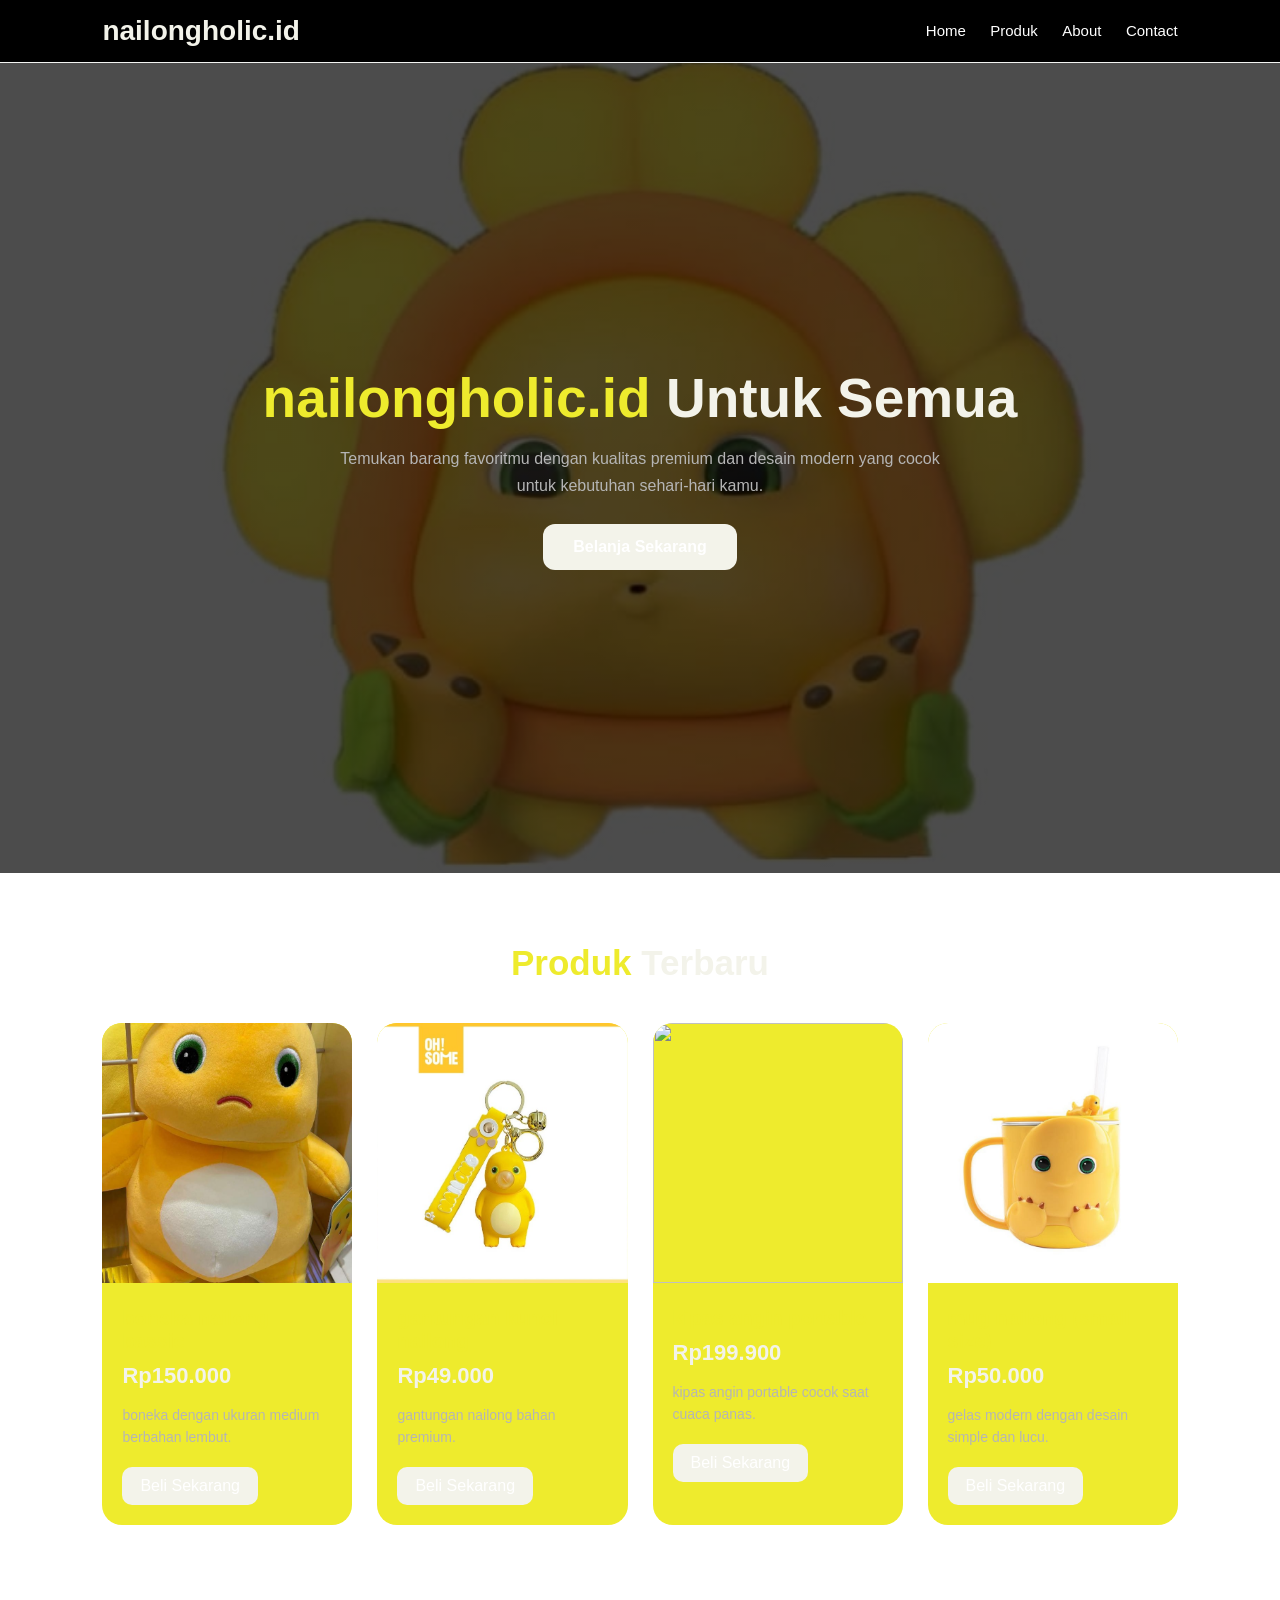
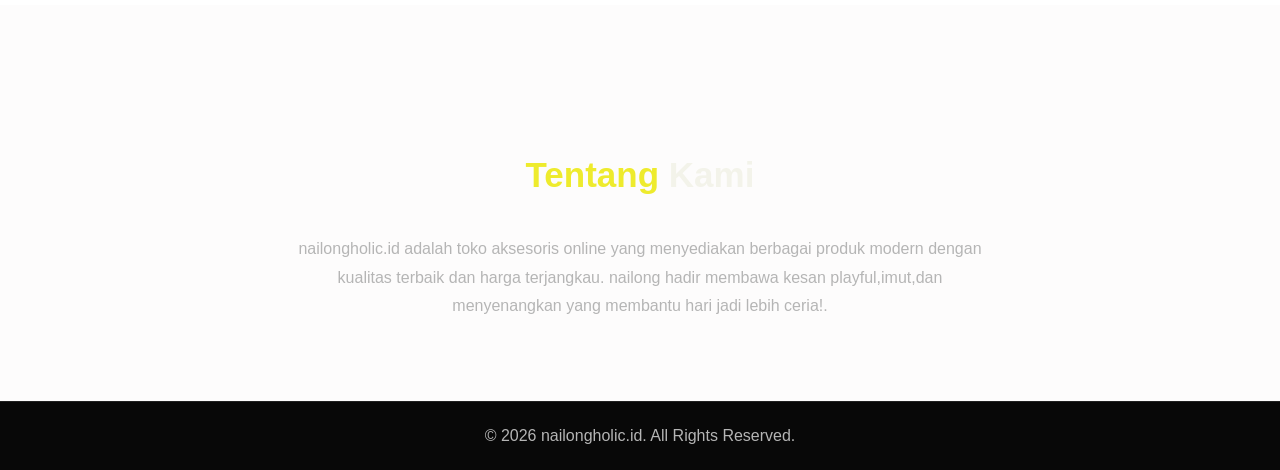
==== commit 31a219ce: "Update index.html" ====
--- a/index.html
+++ b/index.html
@@ -14,22 +14,22 @@
     }
 
     :root{
-      --primary:#fffb00;
-      --dark:#0f0f0f;
-      --dark2:#1b1b1b;
+      --primary:#f3f3ea;
+      --dark:#eeeb2d;
+      --dark2:#eeeb2d;
       --white:#ffffff;
       --gray:#b5b5b5;
     }
 
     body{
       font-family:'Segoe UI',sans-serif;
-      background:var(--dark);
-      color:var(--white);
+      background:var(--white);
+      color:var(--dark);
     }
 
     /* NAVBAR */
     header{
-      background:rgba(0,0,0,0.8);
+      background: #000;eeeb2d;
       backdrop-filter:blur(10px);
       position:sticky;
       top:0;
@@ -70,7 +70,7 @@
       background:
       linear-gradient(rgba(0,0,0,0.7),
       rgba(0,0,0,0.7)),
-      url('https://images.unsplash.com/photo-1441986300917-64674bd600d8?q=80&w=1200&auto=format&fit=crop');
+      url('banner nailong.jpg');
       background-size:cover;
       background-position:center;
     }
@@ -132,7 +132,7 @@
       border-radius:20px;
       overflow:hidden;
       transition:0.4s;
-      box-shadow:0 5px 15px rgba(0,0,0,0.3);
+      box-shadow:0 5px 15p #fffb00;
     }
 
     .card:hover{
@@ -186,7 +186,7 @@
     .about{
       padding:80px 8%;
       text-align:center;
-      background:#111;
+      background:#fdfcfc;
     }
 
     .about p{
@@ -301,7 +301,7 @@
       <img src="kipas angn nailong.jpg" alt="">
 
       <div class="card-body">
-        <h3>kipad angin portable</h3>
+        <h3>kipas angin portable</h3>
         <div class="price">Rp199.900</div>
 
         <p>
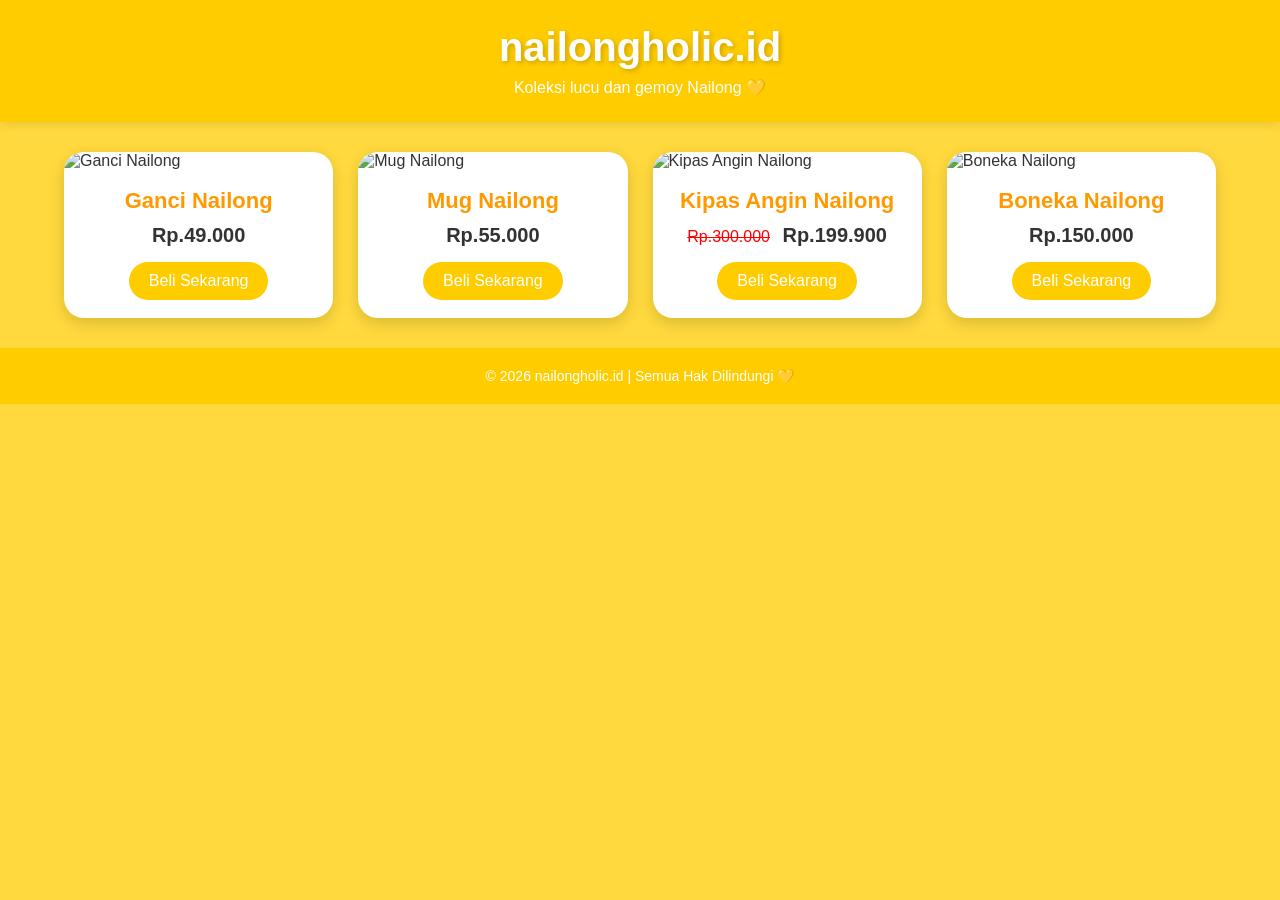
==== commit 7127e9f9: "Update index.html" ====
--- a/index.html
+++ b/index.html
@@ -6,345 +6,170 @@
   <title>nailongholic.id</title>
 
   <style>
-    *{
-      margin:0;
-      padding:0;
-      box-sizing:border-box;
-      scroll-behavior:smooth;
+    * {
+      margin: 0;
+      padding: 0;
+      box-sizing: border-box;
     }
 
-    :root{
-      --primary:#f3f3ea;
-      --dark:#eeeb2d;
-      --dark2:#eeeb2d;
-      --white:#ffffff;
-      --gray:#b5b5b5;
+    body {
+      font-family: Arial, sans-serif;
+      background: #ffd93d;
+      color: #333;
     }
 
-    body{
-      font-family:'Segoe UI',sans-serif;
-      background:var(--white);
-      color:var(--dark);
+    header {
+      background: #ffcc00;
+      padding: 25px;
+      text-align: center;
+      box-shadow: 0 2px 10px rgba(0,0,0,0.1);
     }
 
-    /* NAVBAR */
-    header{
-      background: #000;eeeb2d;
-      backdrop-filter:blur(10px);
-      position:sticky;
-      top:0;
-      z-index:1000;
-      padding:15px 8%;
-      display:flex;
-      justify-content:space-between;
-      align-items:center;
-      border-bottom:1px solid rgb(242, 243, 241);
+    header h1 {
+      font-size: 40px;
+      color: white;
+      text-shadow: 2px 2px 5px rgba(0,0,0,0.2);
     }
 
-    .logo{
-      font-size:28px;
-      font-weight:bold;
-      color:var(--primary);
+    header p {
+      color: white;
+      margin-top: 8px;
+      font-size: 16px;
     }
 
-    nav a{
-      color:var(--white);
-      text-decoration:none;
-      margin-left:20px;
-      transition:0.3s;
-      font-size:15px;
+    .container {
+      width: 90%;
+      margin: 30px auto;
+      display: grid;
+      grid-template-columns: repeat(auto-fit, minmax(250px, 1fr));
+      gap: 25px;
     }
 
-    nav a:hover{
-      color:var(--primary);
+    .card {
+      background: white;
+      border-radius: 20px;
+      overflow: hidden;
+      box-shadow: 0 5px 15px rgba(0,0,0,0.15);
+      transition: 0.3s;
     }
 
-    /* HERO */
-    .hero{
-      min-height:90vh;
-      display:flex;
-      align-items:center;
-      justify-content:center;
-      text-align:center;
-      padding:40px 8%;
-      background:
-      linear-gradient(rgba(0,0,0,0.7),
-      rgba(0,0,0,0.7)),
-      url('banner nailong.jpg');
-      background-size:cover;
-      background-position:center;
+    .card:hover {
+      transform: translateY(-8px);
     }
 
-    .hero-content h1{
-      font-size:55px;
-      margin-bottom:15px;
+    .card img {
+      width: 100%;
+      height: 280px;
+      object-fit: cover;
     }
 
-    .hero-content span{
-      color:var(--primary);
+    .card-content {
+      padding: 18px;
+      text-align: center;
     }
 
-    .hero-content p{
-      color:var(--gray);
-      max-width:600px;
-      margin:auto;
-      line-height:1.7;
+    .card h2 {
+      font-size: 22px;
+      margin-bottom: 10px;
+      color: #ff9900;
     }
 
-    .hero-btn{
-      display:inline-block;
-      margin-top:25px;
-      padding:14px 30px;
-      background:var(--primary);
-      color:white;
-      text-decoration:none;
-      border-radius:12px;
-      transition:0.3s;
-      font-weight:bold;
+    .price {
+      font-size: 20px;
+      font-weight: bold;
+      color: #333;
     }
 
-    .hero-btn:hover{
-      transform:translateY(-5px);
-      background:#fffb00;
+    .discount {
+      text-decoration: line-through;
+      color: red;
+      font-size: 16px;
+      margin-right: 8px;
     }
 
-    /* TITLE */
-    .title{
-      text-align:center;
-      font-size:35px;
-      margin:70px 0 40px;
+    button {
+      margin-top: 15px;
+      padding: 10px 20px;
+      border: none;
+      background: #ffcc00;
+      color: white;
+      border-radius: 30px;
+      font-size: 16px;
+      cursor: pointer;
+      transition: 0.3s;
     }
 
-    .title span{
-      color:var(--primary);
+    button:hover {
+      background: #ffaa00;
     }
 
-    /* PRODUCTS */
-    .products{
-      padding:0 8% 80px;
-      display:grid;
-      grid-template-columns:repeat(auto-fit,minmax(230px,1fr));
-      gap:25px;
-    }
-
-    .card{
-      background:var(--dark2);
-      border-radius:20px;
-      overflow:hidden;
-      transition:0.4s;
-      box-shadow:0 5px 15p #fffb00;
-    }
-
-    .card:hover{
-      transform:translateY(-10px);
-    }
-
-    .card img{
-      width:100%;
-      height:260px;
-      object-fit:cover;
-    }
-
-    .card-body{
-      padding:20px;
-    }
-
-    .card-body h3{
-      margin-bottom:10px;
-      font-size:20px;
-    }
-
-    .price{
-      color:var(--primary);
-      font-size:22px;
-      font-weight:bold;
-      margin-bottom:15px;
-    }
-
-    .card-body p{
-      color:var(--gray);
-      font-size:14px;
-      line-height:1.6;
-    }
-
-    .btn{
-      display:inline-block;
-      margin-top:18px;
-      padding:10px 18px;
-      background:var(--primary);
-      color:white;
-      border-radius:10px;
-      text-decoration:none;
-      transition:0.3s;
-    }
-
-    .btn:hover{
-      background:#fffb00;
-    }
-
-    /* ABOUT */
-    .about{
-      padding:80px 8%;
-      text-align:center;
-      background:#fdfcfc;
-    }
-
-    .about p{
-      color:var(--gray);
-      max-width:700px;
-      margin:auto;
-      line-height:1.8;
-    }
-
-    /* FOOTER */
-    footer{
-      background:#080808;
-      text-align:center;
-      padding:25px;
-      color:var(--gray);
-      border-top:1px solid rgba(255,255,255,0.1);
-    }
-
-    /* RESPONSIVE */
-    @media(max-width:768px){
-
-      header{
-        flex-direction:column;
-        gap:15px;
-      }
-
-      nav{
-        display:flex;
-        flex-wrap:wrap;
-        justify-content:center;
-      }
-
-      .hero-content h1{
-        font-size:38px;
-      }
-
-      .title{
-        font-size:28px;
-      }
-
-      .card img{
-        height:220px;
-      }
+    footer {
+      text-align: center;
+      padding: 20px;
+      background: #ffcc00;
+      color: white;
+      margin-top: 30px;
+      font-size: 14px;
     }
   </style>
 </head>
 
 <body>
 
-  <!-- NAVBAR -->
   <header>
-    <div class="logo">nailongholic.id</div>
-
-    <nav>
-      <a href="#">Home</a>
-      <a href="#produk">Produk</a>
-      <a href="#about">About</a>
-      <a href="#">Contact</a>
-    </nav>
+    <h1>nailongholic.id</h1>
+    <p>Koleksi lucu dan gemoy Nailong 💛</p>
   </header>
 
-  <!-- HERO -->
-  <section class="hero">
-    <div class="hero-content">
-      <h1>nailongholic.id <span>Untuk Semua</span></h1>
+  <div class="container">
 
-      <p>
-        Temukan barang favoritmu dengan kualitas premium dan desain modern
-        yang cocok untuk kebutuhan sehari-hari kamu.
-      </p>
-
-      <a href="#produk" class="hero-btn">Belanja Sekarang</a>
-    </div>
-  </section>
-
-  <!-- PRODUK -->
-  <h2 class="title" id="produk">Produk <span>Terbaru</span></h2>
-
-  <section class="products">
-
+    <!-- Produk 1 -->
     <div class="card">
-      <img src="boneka nailong.jpg" alt="">
-
-      <div class="card-body">
-        <h3>boneka nailong bassic</h3>
-        <div class="price">Rp150.000</div>
-
-        <p>
-          boneka dengan ukuran medium berbahan lembut.
-        </p>
-
-        <a href="#" class="btn">Beli Sekarang</a>
+      <img src="ganci.jpg" alt="Ganci Nailong">
+      <div class="card-content">
+        <h2>Ganci Nailong</h2>
+        <p class="price">Rp.49.000</p>
+        <button>Beli Sekarang</button>
       </div>
     </div>
 
+    <!-- Produk 2 -->
     <div class="card">
-      <img src="ganci nailong.jpeg" alt="">
-
-      <div class="card-body">
-        <h3>gantungan kunci nailong</h3>
-        <div class="price">Rp49.000</div>
-
-        <p>
-          gantungan nailong bahan premium.
-        </p>
-
-        <a href="#" class="btn">Beli Sekarang</a>
+      <img src="mug.jpg" alt="Mug Nailong">
+      <div class="card-content">
+        <h2>Mug Nailong</h2>
+        <p class="price">Rp.55.000</p>
+        <button>Beli Sekarang</button>
       </div>
     </div>
 
+    <!-- Produk 3 -->
     <div class="card">
-      <img src="kipas angn nailong.jpg" alt="">
-
-      <div class="card-body">
-        <h3>kipas angin portable</h3>
-        <div class="price">Rp199.900</div>
-
+      <img src="kipas.jpg" alt="Kipas Angin Nailong">
+      <div class="card-content">
+        <h2>Kipas Angin Nailong</h2>
         <p>
-          kipas angin portable cocok saat cuaca panas.
+          <span class="discount">Rp.300.000</span>
+          <span class="price">Rp.199.900</span>
         </p>
-
-        <a href="#" class="btn">Beli Sekarang</a>
+        <button>Beli Sekarang</button>
       </div>
     </div>
 
+    <!-- Produk 4 -->
     <div class="card">
-      <img src="mug nailong.jpg" alt="">
-
-      <div class="card-body">
-        <h3>mug nailong (small size)</h3>
-        <div class="price">Rp50.000</div>
-
-        <p>
-          gelas modern dengan desain simple dan lucu.
-        </p>
-
-        <a href="#" class="btn">Beli Sekarang</a>
+      <img src="boneka.jpg" alt="Boneka Nailong">
+      <div class="card-content">
+        <h2>Boneka Nailong</h2>
+        <p class="price">Rp.150.000</p>
+        <button>Beli Sekarang</button>
       </div>
     </div>
 
-  </section>
+  </div>
 
-  <!-- ABOUT -->
-  <section class="about" id="about">
-
-    <h2 class="title">Tentang <span>Kami</span></h2>
-
-    <p>
-      nailongholic.id adalah toko aksesoris online yang menyediakan berbagai
-      produk modern dengan kualitas terbaik dan harga terjangkau.
-      nailong hadir membawa kesan playful,imut,dan menyenangkan yang membantu hari jadi lebih ceria!.
-    </p>
-
-  </section>
-
-  <!-- FOOTER -->
   <footer>
-    <p>© 2026 nailongholic.id. All Rights Reserved.</p>
+    © 2026 nailongholic.id | Semua Hak Dilindungi 💛
   </footer>
 
 </body>
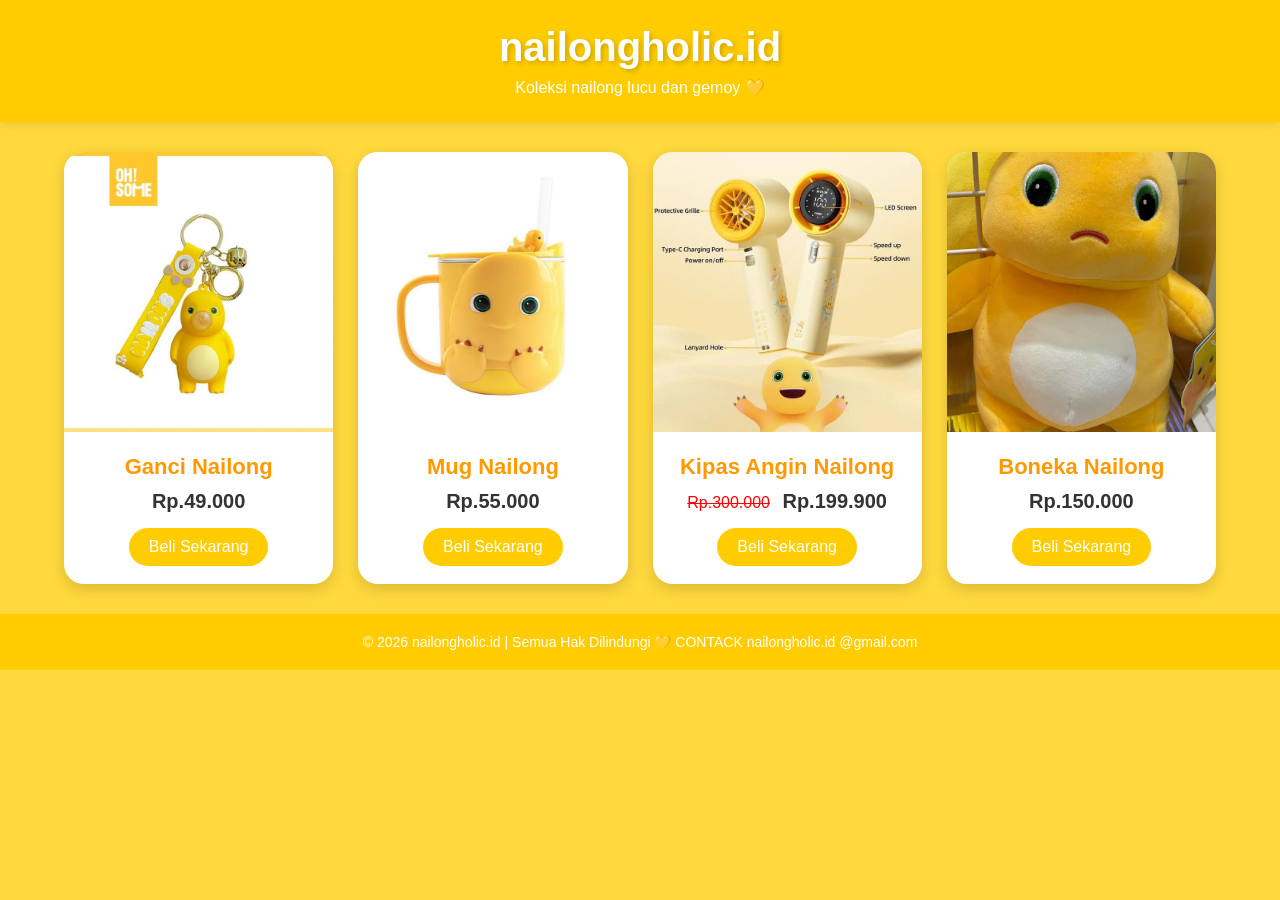
==== commit cf697973: "Update index.html" ====
--- a/index.html
+++ b/index.html
@@ -118,14 +118,14 @@
 
   <header>
     <h1>nailongholic.id</h1>
-    <p>Koleksi lucu dan gemoy Nailong 💛</p>
+    <p>Koleksi nailong lucu dan gemoy 💛</p>
   </header>
 
   <div class="container">
 
     <!-- Produk 1 -->
     <div class="card">
-      <img src="ganci.jpg" alt="Ganci Nailong">
+      <img src="ganci nailong.jpeg" alt="Ganci Nailong">
       <div class="card-content">
         <h2>Ganci Nailong</h2>
         <p class="price">Rp.49.000</p>
@@ -135,7 +135,7 @@
 
     <!-- Produk 2 -->
     <div class="card">
-      <img src="mug.jpg" alt="Mug Nailong">
+      <img src="mug nailong.jpg" alt="Mug Nailong">
       <div class="card-content">
         <h2>Mug Nailong</h2>
         <p class="price">Rp.55.000</p>
@@ -145,7 +145,7 @@
 
     <!-- Produk 3 -->
     <div class="card">
-      <img src="kipas.jpg" alt="Kipas Angin Nailong">
+      <img src="kipas angin nailong.jpg" alt="Kipas Angin Nailong">
       <div class="card-content">
         <h2>Kipas Angin Nailong</h2>
         <p>
@@ -158,10 +158,10 @@
 
     <!-- Produk 4 -->
     <div class="card">
-      <img src="boneka.jpg" alt="Boneka Nailong">
+      <img src="boneka nailong.jpg" alt="Boneka Nailong">
       <div class="card-content">
         <h2>Boneka Nailong</h2>
-        <p class="price">Rp.150.000</p>
+        <p class="price">Rp.150.000</p> 
         <button>Beli Sekarang</button>
       </div>
     </div>
@@ -170,6 +170,7 @@
 
   <footer>
     © 2026 nailongholic.id | Semua Hak Dilindungi 💛
+    CONTACK nailongholic.id @gmail.com
   </footer>
 
 </body>
